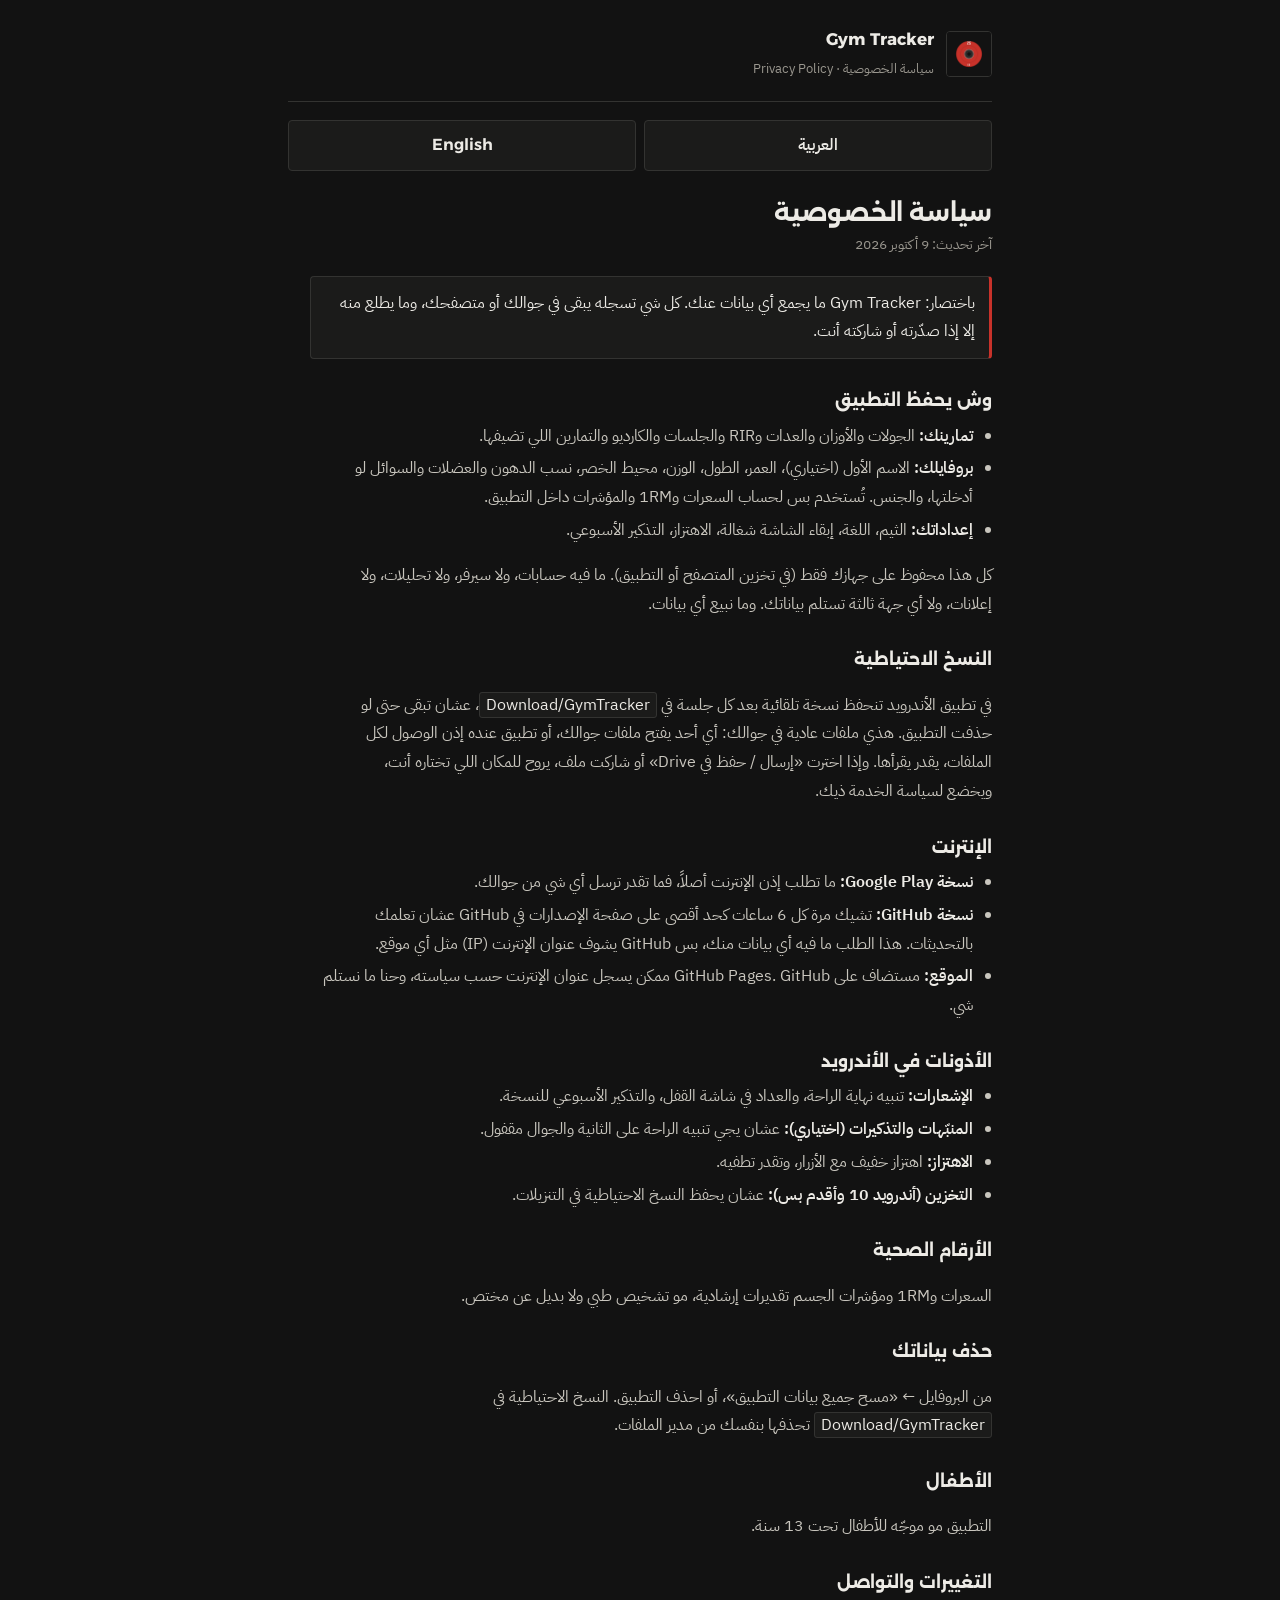
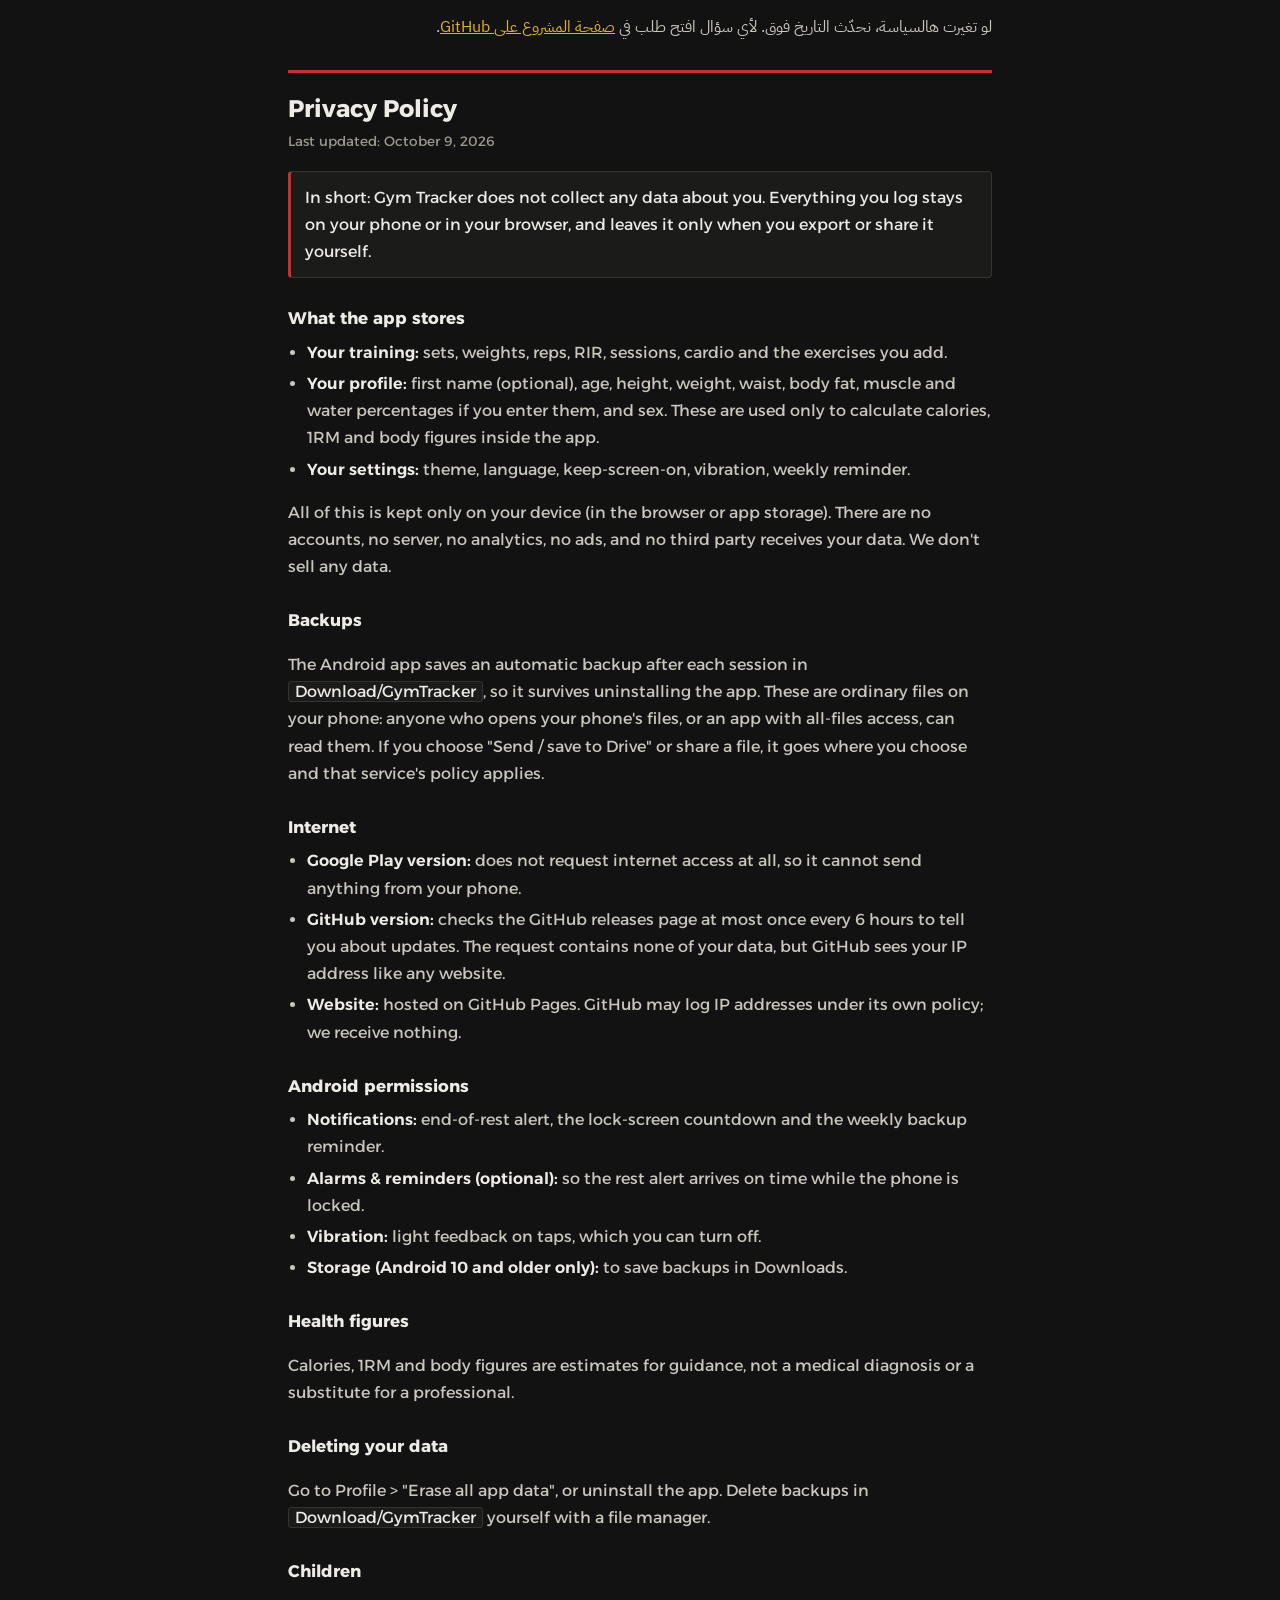
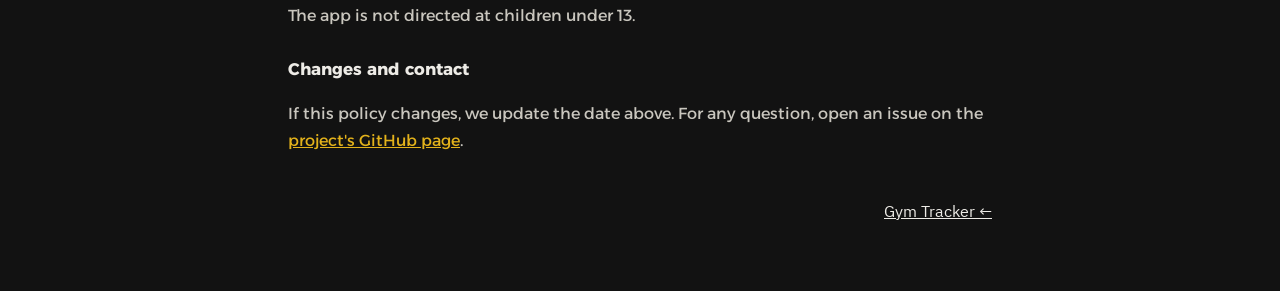
==== privacy.html @ 3a1935c9 "v11.2: lock code sources (CSP) and a privacy policy page - M2: Content-Security-Policy: only the app" ====
<!DOCTYPE html>
<html lang="ar" dir="rtl">
<head>
<meta charset="UTF-8">
<meta http-equiv="Content-Security-Policy" content="default-src 'self'; script-src 'none'; style-src 'self' 'unsafe-inline'; img-src 'self'; font-src 'self'; object-src 'none'; base-uri 'none'; form-action 'none'">
<meta name="viewport" content="width=device-width, initial-scale=1.0, viewport-fit=cover">
<meta name="theme-color" content="#121212">
<title>Gym Tracker — سياسة الخصوصية · Privacy Policy</title>
<link rel="icon" href="./assets/icon-192.png">
<style>
@font-face{font-family:'Alexandria';src:url('./assets/fonts/alexandria.woff') format('woff');font-weight:100 900;font-display:swap}
@font-face{font-family:'IBM Plex Sans Arabic';src:url('./assets/fonts/plexarabic-Regular.woff') format('woff');font-weight:400;font-display:swap}
@font-face{font-family:'IBM Plex Sans Arabic';src:url('./assets/fonts/plexarabic-SemiBold.woff') format('woff');font-weight:500 600;font-display:swap}
/* Same look as the app's Plates theme: black ground, plate red, plain readable text. */
:root{--bg:#121212;--panel:#1B1B1A;--line:#333331;--ink:#EDEBE6;--body:#C9C6BE;--mute:#9A978F;--red:#C8322A;--yellow:#E3B21B;
  --display:'Alexandria',Tahoma,Arial,sans-serif;--text:'IBM Plex Sans Arabic','Alexandria',Tahoma,Arial,sans-serif;color-scheme:dark}
html{background:var(--bg)}
body{margin:0;background:var(--bg);color:var(--body);font-family:var(--text);font-size:16px;line-height:1.8}
.wrap{max-width:44rem;margin:0 auto;padding-inline:16px;padding-block:24px 64px}
.top{display:flex;align-items:center;gap:12px;padding-bottom:18px;border-bottom:1px solid var(--line)}
.top img{width:44px;height:44px;border-radius:4px;border:1px solid var(--line)}
.top b{display:block;font-family:var(--display);color:var(--ink);font-size:1.05rem}
.top small{color:var(--mute);font-size:.8rem}
.switch{display:flex;gap:8px;margin:18px 0 6px}
.switch a{flex:1;text-align:center;padding:10px 12px;min-height:44px;box-sizing:border-box;border:1px solid var(--line);border-radius:4px;background:var(--panel);color:var(--ink);text-decoration:none;font-weight:600}
.switch a:focus-visible,a:focus-visible{outline:2px solid var(--yellow);outline-offset:2px}
section{padding-top:20px}
section + section{margin-top:28px;border-top:3px solid var(--red)}
h1{font-family:var(--display);color:var(--ink);font-size:1.5rem;line-height:1.35;margin:0 0 4px;text-wrap:balance}
.date{color:var(--mute);font-size:.85rem;margin:0 0 18px}
.sum{background:var(--panel);border:1px solid var(--line);border-inline-start:3px solid var(--red);padding:12px 14px;border-radius:4px;color:var(--ink);margin:0 0 8px}
h2{font-family:var(--display);color:var(--ink);font-size:1.05rem;margin:26px 0 6px}
p,li{max-width:65ch}
ul{padding-inline-start:1.2rem;margin:6px 0}
li{margin:4px 0}
li b{color:var(--ink);font-weight:600}
code{font-family:inherit;color:var(--ink);background:var(--panel);border:1px solid var(--line);padding:0 6px;border-radius:3px;direction:ltr;unicode-bidi:isolate}
a{color:var(--yellow)}
.back{display:inline-block;margin-top:28px;color:var(--ink)}
[lang="en"]{font-family:'Alexandria',Arial,sans-serif;line-height:1.7}
</style>
</head>
<body>
<div class="wrap">
  <div class="top">
    <img src="./assets/icon-192.png" alt="">
    <div><b>Gym Tracker</b><small>سياسة الخصوصية · Privacy Policy</small></div>
  </div>
  <nav class="switch" aria-label="اللغة · Language">
    <a href="#ar" lang="ar">العربية</a>
    <a href="#en" lang="en" dir="ltr">English</a>
  </nav>

  <section id="ar" lang="ar" dir="rtl">
    <h1>سياسة الخصوصية</h1>
    <p class="date">آخر تحديث: 9 أكتوبر 2026</p>
    <p class="sum">باختصار: Gym Tracker ما يجمع أي بيانات عنك. كل شي تسجله يبقى في جوالك أو متصفحك، وما يطلع منه إلا إذا صدّرته أو شاركته أنت.</p>

    <h2>وش يحفظ التطبيق</h2>
    <ul>
      <li><b>تمارينك:</b> الجولات والأوزان والعدات وRIR والجلسات والكارديو والتمارين اللي تضيفها.</li>
      <li><b>بروفايلك:</b> الاسم الأول (اختياري)، العمر، الطول، الوزن، محيط الخصر، نسب الدهون والعضلات والسوائل لو أدخلتها، والجنس. تُستخدم بس لحساب السعرات و1RM والمؤشرات داخل التطبيق.</li>
      <li><b>إعداداتك:</b> الثيم، اللغة، إبقاء الشاشة شغالة، الاهتزاز، التذكير الأسبوعي.</li>
    </ul>
    <p>كل هذا محفوظ على جهازك فقط (في تخزين المتصفح أو التطبيق). ما فيه حسابات، ولا سيرفر، ولا تحليلات، ولا إعلانات، ولا أي جهة ثالثة تستلم بياناتك. وما نبيع أي بيانات.</p>

    <h2>النسخ الاحتياطية</h2>
    <p>في تطبيق الأندرويد تنحفظ نسخة تلقائية بعد كل جلسة في <code>Download/GymTracker</code>، عشان تبقى حتى لو حذفت التطبيق. هذي ملفات عادية في جوالك: أي أحد يفتح ملفات جوالك، أو تطبيق عنده إذن الوصول لكل الملفات، يقدر يقرأها. وإذا اخترت «إرسال / حفظ في Drive» أو شاركت ملف، يروح للمكان اللي تختاره أنت، ويخضع لسياسة الخدمة ذيك.</p>

    <h2>الإنترنت</h2>
    <ul>
      <li><b>نسخة Google Play:</b> ما تطلب إذن الإنترنت أصلاً، فما تقدر ترسل أي شي من جوالك.</li>
      <li><b>نسخة GitHub:</b> تشيك مرة كل 6 ساعات كحد أقصى على صفحة الإصدارات في GitHub عشان تعلمك بالتحديثات. هذا الطلب ما فيه أي بيانات منك، بس GitHub يشوف عنوان الإنترنت (IP) مثل أي موقع.</li>
      <li><b>الموقع:</b> مستضاف على GitHub Pages. GitHub ممكن يسجل عنوان الإنترنت حسب سياسته، وحنا ما نستلم شي.</li>
    </ul>

    <h2>الأذونات في الأندرويد</h2>
    <ul>
      <li><b>الإشعارات:</b> تنبيه نهاية الراحة، والعداد في شاشة القفل، والتذكير الأسبوعي للنسخة.</li>
      <li><b>المنبّهات والتذكيرات (اختياري):</b> عشان يجي تنبيه الراحة على الثانية والجوال مقفول.</li>
      <li><b>الاهتزاز:</b> اهتزاز خفيف مع الأزرار، وتقدر تطفيه.</li>
      <li><b>التخزين (أندرويد 10 وأقدم بس):</b> عشان يحفظ النسخ الاحتياطية في التنزيلات.</li>
    </ul>

    <h2>الأرقام الصحية</h2>
    <p>السعرات و1RM ومؤشرات الجسم تقديرات إرشادية، مو تشخيص طبي ولا بديل عن مختص.</p>

    <h2>حذف بياناتك</h2>
    <p>من البروفايل ← «مسح جميع بيانات التطبيق»، أو احذف التطبيق. النسخ الاحتياطية في <code>Download/GymTracker</code> تحذفها بنفسك من مدير الملفات.</p>

    <h2>الأطفال</h2>
    <p>التطبيق مو موجّه للأطفال تحت 13 سنة.</p>

    <h2>التغييرات والتواصل</h2>
    <p>لو تغيرت هالسياسة، نحدّث التاريخ فوق. لأي سؤال افتح طلب في <a href="https://github.com/mxteb/gym-tracker/issues">صفحة المشروع على GitHub</a>.</p>
  </section>

  <section id="en" lang="en" dir="ltr">
    <h1>Privacy Policy</h1>
    <p class="date">Last updated: October 9, 2026</p>
    <p class="sum">In short: Gym Tracker does not collect any data about you. Everything you log stays on your phone or in your browser, and leaves it only when you export or share it yourself.</p>

    <h2>What the app stores</h2>
    <ul>
      <li><b>Your training:</b> sets, weights, reps, RIR, sessions, cardio and the exercises you add.</li>
      <li><b>Your profile:</b> first name (optional), age, height, weight, waist, body fat, muscle and water percentages if you enter them, and sex. These are used only to calculate calories, 1RM and body figures inside the app.</li>
      <li><b>Your settings:</b> theme, language, keep-screen-on, vibration, weekly reminder.</li>
    </ul>
    <p>All of this is kept only on your device (in the browser or app storage). There are no accounts, no server, no analytics, no ads, and no third party receives your data. We don't sell any data.</p>

    <h2>Backups</h2>
    <p>The Android app saves an automatic backup after each session in <code>Download/GymTracker</code>, so it survives uninstalling the app. These are ordinary files on your phone: anyone who opens your phone's files, or an app with all-files access, can read them. If you choose "Send / save to Drive" or share a file, it goes where you choose and that service's policy applies.</p>

    <h2>Internet</h2>
    <ul>
      <li><b>Google Play version:</b> does not request internet access at all, so it cannot send anything from your phone.</li>
      <li><b>GitHub version:</b> checks the GitHub releases page at most once every 6 hours to tell you about updates. The request contains none of your data, but GitHub sees your IP address like any website.</li>
      <li><b>Website:</b> hosted on GitHub Pages. GitHub may log IP addresses under its own policy; we receive nothing.</li>
    </ul>

    <h2>Android permissions</h2>
    <ul>
      <li><b>Notifications:</b> end-of-rest alert, the lock-screen countdown and the weekly backup reminder.</li>
      <li><b>Alarms &amp; reminders (optional):</b> so the rest alert arrives on time while the phone is locked.</li>
      <li><b>Vibration:</b> light feedback on taps, which you can turn off.</li>
      <li><b>Storage (Android 10 and older only):</b> to save backups in Downloads.</li>
    </ul>

    <h2>Health figures</h2>
    <p>Calories, 1RM and body figures are estimates for guidance, not a medical diagnosis or a substitute for a professional.</p>

    <h2>Deleting your data</h2>
    <p>Go to Profile > "Erase all app data", or uninstall the app. Delete backups in <code>Download/GymTracker</code> yourself with a file manager.</p>

    <h2>Children</h2>
    <p>The app is not directed at children under 13.</p>

    <h2>Changes and contact</h2>
    <p>If this policy changes, we update the date above. For any question, open an issue on the <a href="https://github.com/mxteb/gym-tracker/issues">project's GitHub page</a>.</p>
  </section>

  <a class="back" href="./index.html">← Gym Tracker</a>
</div>
</body>
</html>
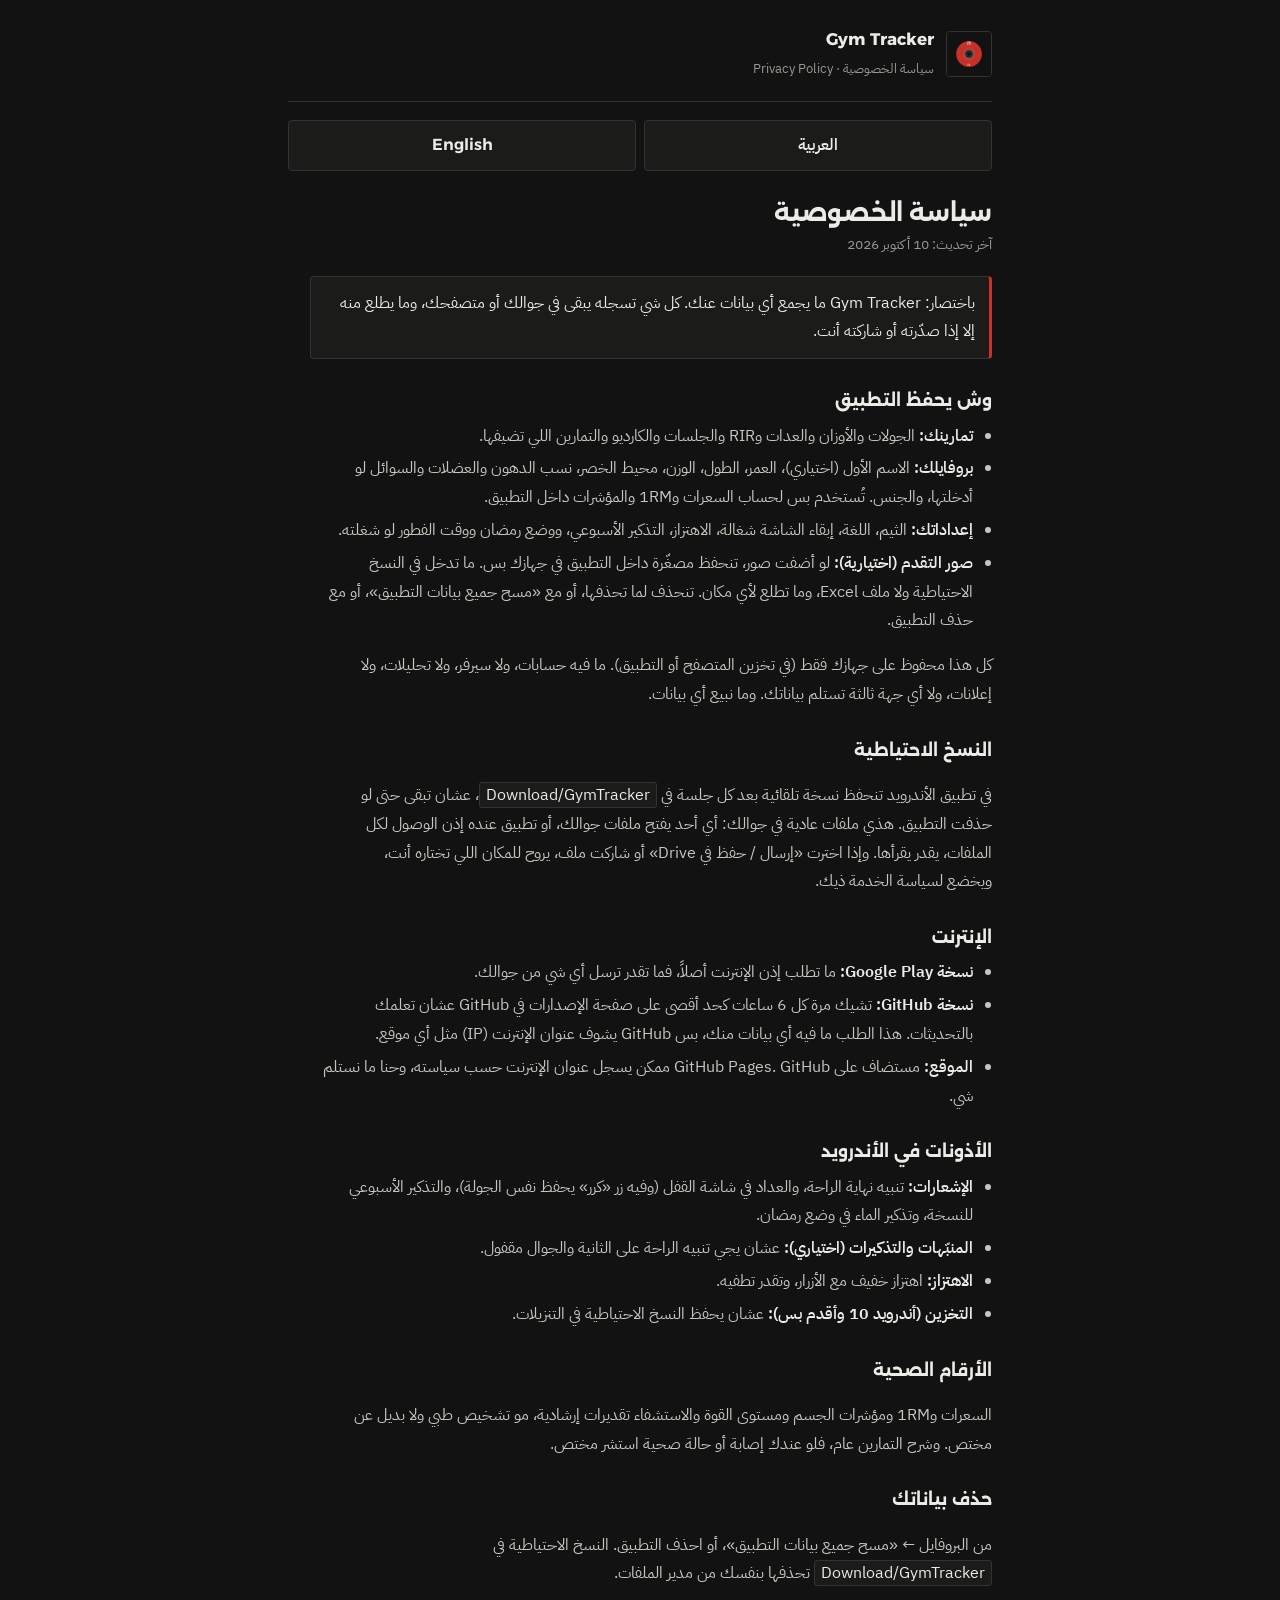
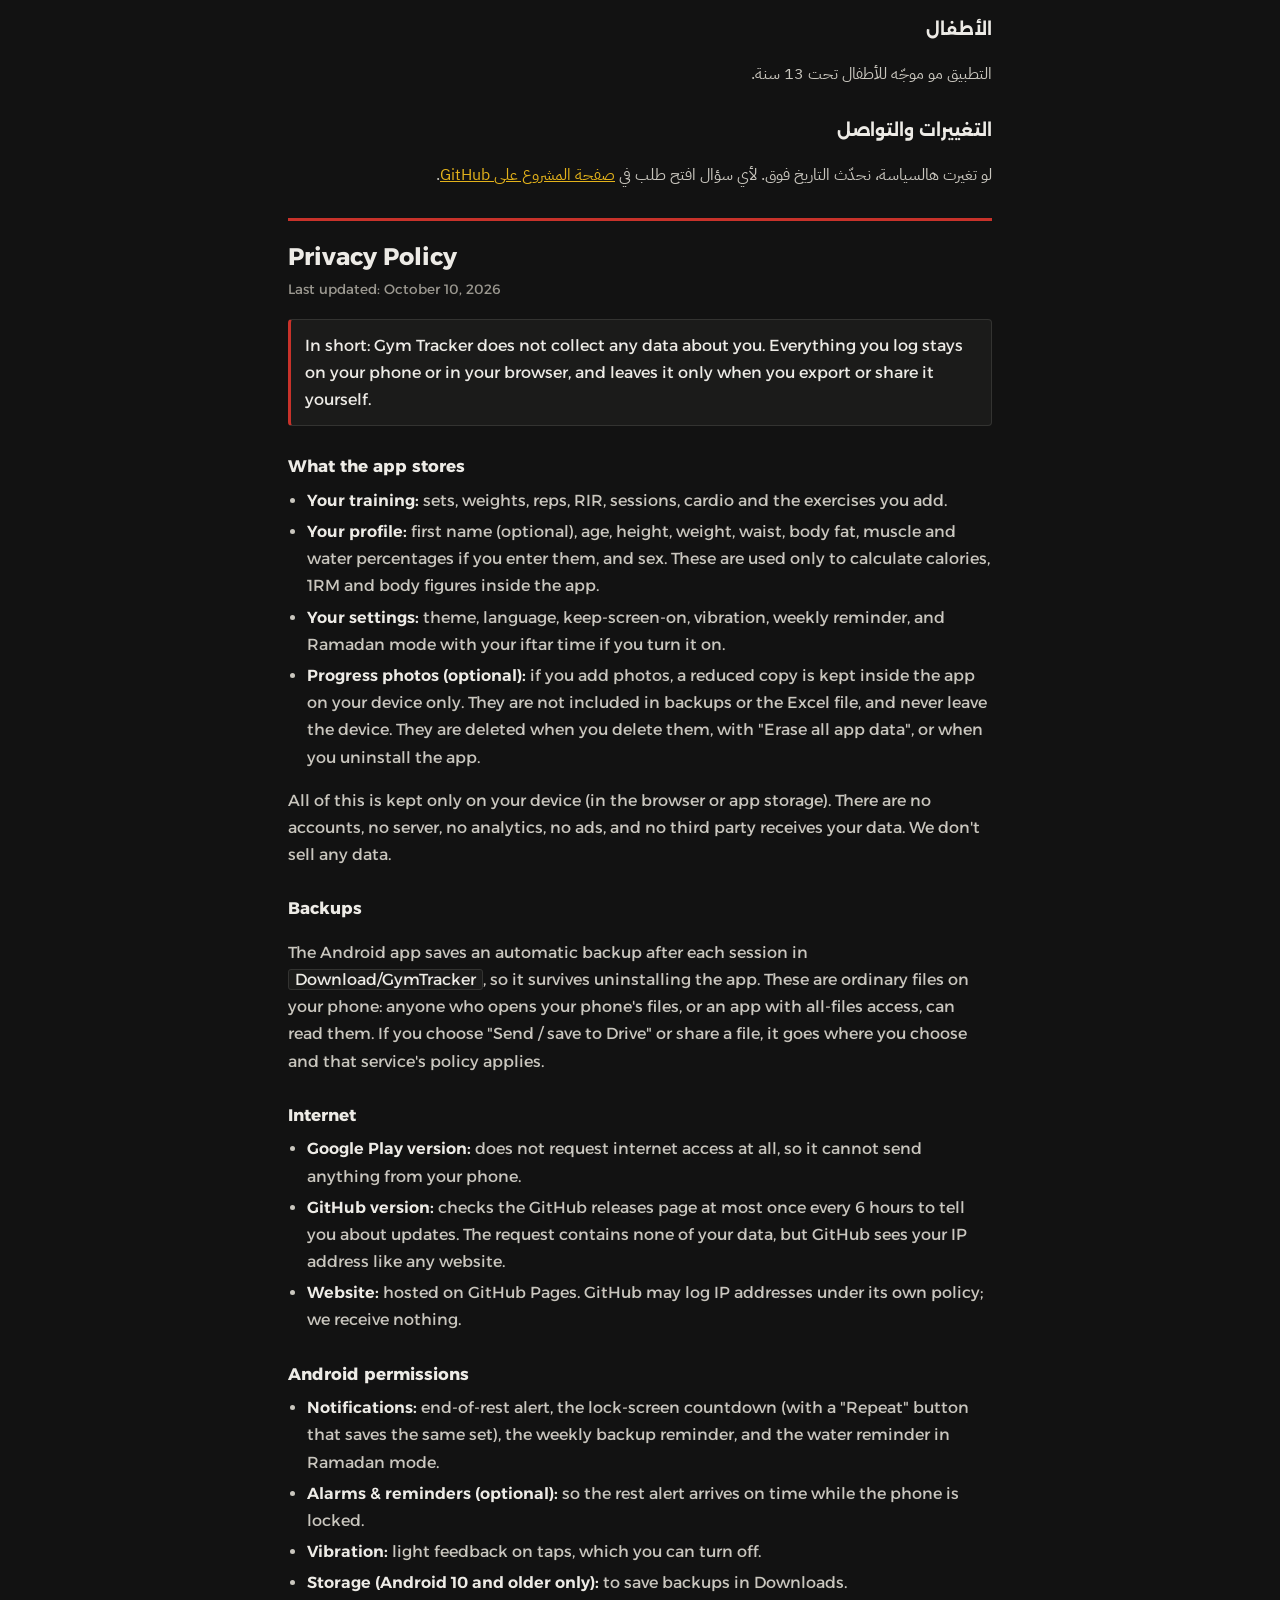
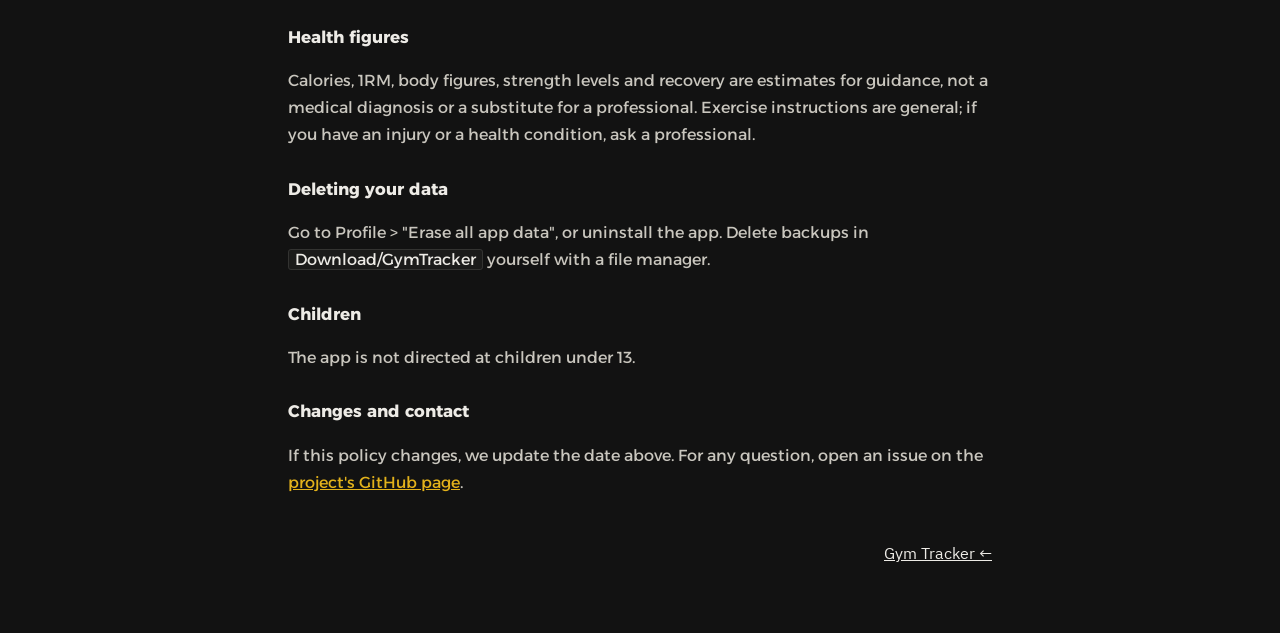
==== commit f8ce2da1: "privacy: progress photos, Ramadan reminder and the Repeat button Co-Authored-By: Claude Opus 5.5 <no" ====
--- a/privacy.html
+++ b/privacy.html
@@ -53,14 +53,15 @@
 
   <section id="ar" lang="ar" dir="rtl">
     <h1>سياسة الخصوصية</h1>
-    <p class="date">آخر تحديث: 9 أكتوبر 2026</p>
+    <p class="date">آخر تحديث: 10 أكتوبر 2026</p>
     <p class="sum">باختصار: Gym Tracker ما يجمع أي بيانات عنك. كل شي تسجله يبقى في جوالك أو متصفحك، وما يطلع منه إلا إذا صدّرته أو شاركته أنت.</p>
 
     <h2>وش يحفظ التطبيق</h2>
     <ul>
       <li><b>تمارينك:</b> الجولات والأوزان والعدات وRIR والجلسات والكارديو والتمارين اللي تضيفها.</li>
       <li><b>بروفايلك:</b> الاسم الأول (اختياري)، العمر، الطول، الوزن، محيط الخصر، نسب الدهون والعضلات والسوائل لو أدخلتها، والجنس. تُستخدم بس لحساب السعرات و1RM والمؤشرات داخل التطبيق.</li>
-      <li><b>إعداداتك:</b> الثيم، اللغة، إبقاء الشاشة شغالة، الاهتزاز، التذكير الأسبوعي.</li>
+      <li><b>إعداداتك:</b> الثيم، اللغة، إبقاء الشاشة شغالة، الاهتزاز، التذكير الأسبوعي، ووضع رمضان ووقت الفطور لو شغلته.</li>
+      <li><b>صور التقدم (اختيارية):</b> لو أضفت صور، تنحفظ مصغّرة داخل التطبيق في جهازك بس. ما تدخل في النسخ الاحتياطية ولا ملف Excel، وما تطلع لأي مكان. تنحذف لما تحذفها، أو مع «مسح جميع بيانات التطبيق»، أو مع حذف التطبيق.</li>
     </ul>
     <p>كل هذا محفوظ على جهازك فقط (في تخزين المتصفح أو التطبيق). ما فيه حسابات، ولا سيرفر، ولا تحليلات، ولا إعلانات، ولا أي جهة ثالثة تستلم بياناتك. وما نبيع أي بيانات.</p>
 
@@ -76,14 +77,14 @@
 
     <h2>الأذونات في الأندرويد</h2>
     <ul>
-      <li><b>الإشعارات:</b> تنبيه نهاية الراحة، والعداد في شاشة القفل، والتذكير الأسبوعي للنسخة.</li>
+      <li><b>الإشعارات:</b> تنبيه نهاية الراحة، والعداد في شاشة القفل (وفيه زر «كرر» يحفظ نفس الجولة)، والتذكير الأسبوعي للنسخة، وتذكير الماء في وضع رمضان.</li>
       <li><b>المنبّهات والتذكيرات (اختياري):</b> عشان يجي تنبيه الراحة على الثانية والجوال مقفول.</li>
       <li><b>الاهتزاز:</b> اهتزاز خفيف مع الأزرار، وتقدر تطفيه.</li>
       <li><b>التخزين (أندرويد 10 وأقدم بس):</b> عشان يحفظ النسخ الاحتياطية في التنزيلات.</li>
     </ul>
 
     <h2>الأرقام الصحية</h2>
-    <p>السعرات و1RM ومؤشرات الجسم تقديرات إرشادية، مو تشخيص طبي ولا بديل عن مختص.</p>
+    <p>السعرات و1RM ومؤشرات الجسم ومستوى القوة والاستشفاء تقديرات إرشادية، مو تشخيص طبي ولا بديل عن مختص. وشرح التمارين عام، فلو عندك إصابة أو حالة صحية استشر مختص.</p>
 
     <h2>حذف بياناتك</h2>
     <p>من البروفايل ← «مسح جميع بيانات التطبيق»، أو احذف التطبيق. النسخ الاحتياطية في <code>Download/GymTracker</code> تحذفها بنفسك من مدير الملفات.</p>
@@ -97,14 +98,15 @@
 
   <section id="en" lang="en" dir="ltr">
     <h1>Privacy Policy</h1>
-    <p class="date">Last updated: October 9, 2026</p>
+    <p class="date">Last updated: October 10, 2026</p>
     <p class="sum">In short: Gym Tracker does not collect any data about you. Everything you log stays on your phone or in your browser, and leaves it only when you export or share it yourself.</p>
 
     <h2>What the app stores</h2>
     <ul>
       <li><b>Your training:</b> sets, weights, reps, RIR, sessions, cardio and the exercises you add.</li>
       <li><b>Your profile:</b> first name (optional), age, height, weight, waist, body fat, muscle and water percentages if you enter them, and sex. These are used only to calculate calories, 1RM and body figures inside the app.</li>
-      <li><b>Your settings:</b> theme, language, keep-screen-on, vibration, weekly reminder.</li>
+      <li><b>Your settings:</b> theme, language, keep-screen-on, vibration, weekly reminder, and Ramadan mode with your iftar time if you turn it on.</li>
+      <li><b>Progress photos (optional):</b> if you add photos, a reduced copy is kept inside the app on your device only. They are not included in backups or the Excel file, and never leave the device. They are deleted when you delete them, with "Erase all app data", or when you uninstall the app.</li>
     </ul>
     <p>All of this is kept only on your device (in the browser or app storage). There are no accounts, no server, no analytics, no ads, and no third party receives your data. We don't sell any data.</p>
 
@@ -120,14 +122,14 @@
 
     <h2>Android permissions</h2>
     <ul>
-      <li><b>Notifications:</b> end-of-rest alert, the lock-screen countdown and the weekly backup reminder.</li>
+      <li><b>Notifications:</b> end-of-rest alert, the lock-screen countdown (with a "Repeat" button that saves the same set), the weekly backup reminder, and the water reminder in Ramadan mode.</li>
       <li><b>Alarms &amp; reminders (optional):</b> so the rest alert arrives on time while the phone is locked.</li>
       <li><b>Vibration:</b> light feedback on taps, which you can turn off.</li>
       <li><b>Storage (Android 10 and older only):</b> to save backups in Downloads.</li>
     </ul>
 
     <h2>Health figures</h2>
-    <p>Calories, 1RM and body figures are estimates for guidance, not a medical diagnosis or a substitute for a professional.</p>
+    <p>Calories, 1RM, body figures, strength levels and recovery are estimates for guidance, not a medical diagnosis or a substitute for a professional. Exercise instructions are general; if you have an injury or a health condition, ask a professional.</p>
 
     <h2>Deleting your data</h2>
     <p>Go to Profile > "Erase all app data", or uninstall the app. Delete backups in <code>Download/GymTracker</code> yourself with a file manager.</p>
